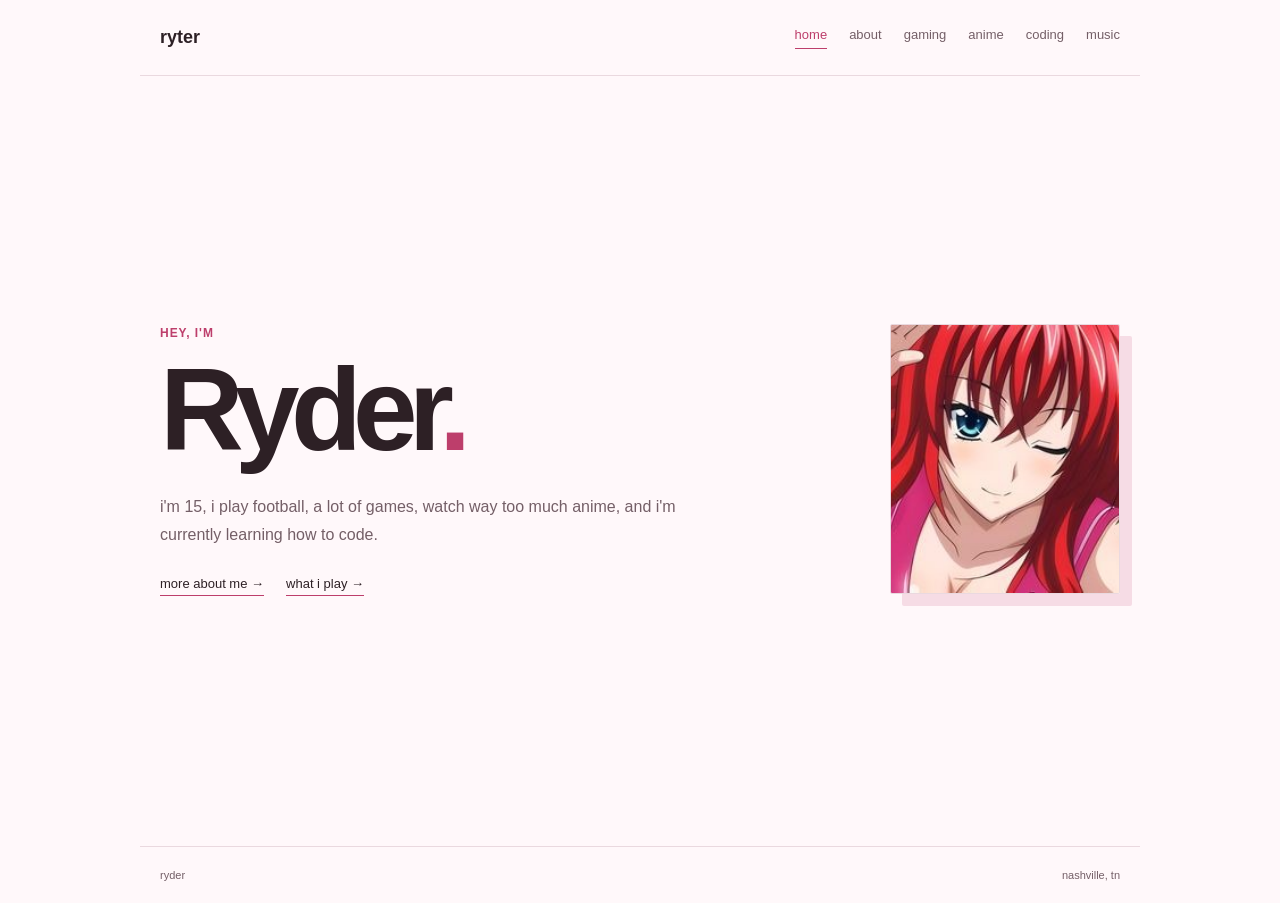
==== index.html @ 26c593de "Refresh site layout" ====
<!DOCTYPE html>
<html lang="en">

<head>
    <meta charset="UTF-8">
    <meta name="viewport" content="width=device-width, initial-scale=1.0">
    <meta name="theme-color" content="#fff8fa">

    <title>Ryder</title>

    <link rel="stylesheet" href="style.css">
</head>

<body>

<header>

    <a class="logo" href="index.html">ryter</a>

    <nav>
        <a class="active" href="index.html">home</a>
        <a href="about.html">about</a>
        <a href="gaming.html">gaming</a>
        <a href="anime.html">anime</a>
        <a href="coding.html">coding</a>
        <a href="music.html">music</a>
    </nav>

</header>


<main class="home">

    <div class="home-left">

        <p class="muted">hey, i'm</p>

        <h1>Ryder<span>.</span></h1>

        <p class="home-text">
            i'm 15, i play football, a lot of games, watch way too much
            anime, and i'm currently learning how to code.
        </p>

        <div class="home-links">
            <a href="about.html">more about me →</a>
            <a href="gaming.html">what i play →</a>
        </div>

    </div>


    <div class="home-right">
        <img src="pfp.png" alt="Ryter" width="170" height="170">
    </div>

</main>


<footer>
    <span>ryder</span>
    <span>nashville, tn</span>
</footer>

</body>
</html>
---- style.css ----
* {
    box-sizing: border-box;
}

:root {
    --background: #fff8fa;
    --ink: #2d2025;
    --muted: #745f67;
    --line: #ead9df;
    --accent: #bd3e6b;
    --accent-soft: #f6dce5;
}

html {
    scroll-behavior: smooth;
    color-scheme: light;
}

body {
    margin: 0;
    overflow-x: hidden;

    background: var(--background);
    color: var(--ink);

    font-family: Arial, Helvetica, sans-serif;
}

a {
    color: inherit;
}




header {
    max-width: 1000px;
    min-height: 76px;

    margin: 0 auto;
    padding: 0 20px;

    display: flex;
    align-items: center;
    justify-content: space-between;

    border-bottom: 1px solid var(--line);
}

.logo {
    color: var(--ink);

    text-decoration: none;

    font-size: 18px;
    font-weight: bold;
}

nav {
    display: flex;
    gap: 22px;
    flex-wrap: wrap;
    justify-content: flex-end;
}

nav a {
    color: var(--muted);
    text-decoration: none;
    font-size: 13px;
    transition: color 0.2s ease, border-color 0.2s ease;
}

nav a:hover,
nav a.active {
    color: var(--accent);
}

nav a.active {
    border-bottom: 1px solid var(--accent);
    padding-bottom: 6px;
}



main {
    max-width: 1000px;

    margin: 0 auto;
    padding: 0 20px;
}




.home {
    min-height: calc(100vh - 130px);

    display: flex;
    align-items: center;
    justify-content: space-between;

    gap: 50px;
}

.home-left {
    position: relative;
    max-width: 620px;
}

.muted {
    margin: 0 0 12px;

    color: var(--accent);

    font-size: 12px;
    font-weight: 600;
    letter-spacing: 0.08em;
    text-transform: uppercase;
}

.home h1 {
    margin: 0;

    color: var(--ink);
    font-size: clamp(4.5rem, 10vw, 7.25rem);
    line-height: 1;

    letter-spacing: -0.075em;
}

.logo {
    letter-spacing: 0;
}

.home h1,
.page h1 {
    font-weight: 700;
    text-wrap: balance;
}

.home h1 span {
    color: var(--accent);
}

.home-text {
    max-width: 540px;

    margin: 25px 0 0;

    color: var(--muted);

    font-size: 16px;
    line-height: 1.7;
}

.home-text,
.page-intro,
.content p,
.anime-text p {
    color: var(--muted);
}

.home-links {
    display: flex;
    flex-wrap: wrap;
    gap: 22px;

    margin-top: 28px;
}

.home-links a {
    padding: 0 0 4px;

    border-bottom: 1px solid var(--accent);
    color: var(--ink);

    text-decoration: none;
    font-size: 13px;

    transition: color 0.2s ease, border-color 0.2s ease;
}

.home-links a:hover {
    color: var(--accent);
}

.home-right {
    position: relative;
}

.home-right img {
    position: relative;

    width: 230px;
    height: 270px;

    object-fit: cover;

    border: 1px solid var(--line);
    border-radius: 2px;
    box-shadow: 12px 12px 0 var(--accent-soft);
}




.page {
    min-height: calc(100vh - 130px);

    padding-top: 76px;
    padding-bottom: 88px;
}

.page-label {
    margin: 0 0 15px;

    color: var(--accent);

    font-size: 13px;
}

.page h1 {
    max-width: 700px;

    margin: 0;

    font-size: clamp(2.6rem, 6vw, 4rem);
    line-height: 1.05;

    letter-spacing: -0.055em;
}

.page h1::after {
    content: "";
    display: block;
    width: 54px;
    height: 2px;
    margin-top: 22px;
    background: var(--accent);
}

.page-intro {
    max-width: 650px;

    margin-top: 22px;

    color: var(--muted);

    font-size: 16px;
    line-height: 1.7;
}

.content {
    max-width: 680px;

    margin-top: 38px;
    padding: 22px 0 0;
    border-top: 1px solid var(--line);
}

.content p:last-child {
    margin-bottom: 0;
}

.content p {
    margin: 0 0 22px;

    color: var(--muted);

    font-size: 16px;
    line-height: 1.8;
}




.quick-info {
    display: grid;

    grid-template-columns: repeat(4, 1fr);

    max-width: 750px;

    margin-top: 55px;

    border-top: 1px solid var(--line);
    border-bottom: 1px solid var(--line);
}

.quick-info div {
    padding: 20px 15px;

    border-right: 1px solid var(--line);
}

.quick-info div:first-child {
    padding-left: 0;
}

.quick-info div:last-child {
    border-right: none;
}

.quick-info span {
    display: block;

    margin-bottom: 8px;

    color: var(--muted);

    font-size: 12px;
}

.quick-info strong {
    font-size: 14px;

    font-weight: normal;
}




.game-list {
    max-width: 720px;

    margin-top: 45px;
}

.game {
    padding: 22px 0;

    border-top: 1px solid var(--line);
}

.game:last-child {
    border-bottom: 1px solid var(--line);
}

.game-title {
    display: flex;

    align-items: baseline;

    gap: 12px;
}

.game h2 {
    margin: 0;

    font-size: 19px;

    color: var(--ink);
    font-weight: 600;
}

.game-title span {
    color: var(--accent);

    font-size: 11px;
}

.game p {
    max-width: 620px;

    margin: 10px 0 0;

    color: var(--muted);

    font-size: 14px;
    line-height: 1.7;
}




.anime-content {
    max-width: 680px;

    margin-top: 40px;
}

.anime-text {
    padding-left: 20px;

    border-left: 2px solid var(--accent-soft);
}

.anime-text p {
    margin: 0 0 20px;

    color: var(--muted);

    font-size: 16px;
    line-height: 1.8;
}

.external-link {
    color: var(--accent);
    text-decoration: none;
    font-size: 13px;
    border-bottom: 1px solid var(--accent);
    padding-bottom: 5px;
}

.external-link:hover {
    color: var(--ink);
}




.languages {
    display: grid;

    grid-template-columns: repeat(2, 1fr);

    gap: 35px;

    max-width: 700px;

    margin-top: 50px;
}

.languages div {
    padding-top: 18px;

    border-top: 1px solid var(--line);
}

.languages span {
    color: var(--accent);

    font-size: 11px;
}

.languages strong {
    display: block;

    margin-top: 12px;

    color: var(--ink);

    font-size: 18px;

    font-weight: normal;
}

.languages p {
    margin: 8px 0 0;

    color: var(--muted);

    font-size: 14px;
    line-height: 1.6;
}




footer {
    max-width: 1000px;

    margin: 0 auto;
    padding: 22px 20px;

    display: flex;
    justify-content: space-between;

    border-top: 1px solid var(--line);

    color: var(--muted);

    font-size: 11px;
}

a:focus-visible {
    outline: 2px solid var(--accent);
    outline-offset: 4px;
    border-radius: 4px;
}

@media (max-width: 700px) {

    header {
        height: auto;
        min-height: 0;
        padding: 0 18px;
        align-items: flex-start;
        flex-direction: column;
        justify-content: center;
        gap: 14px;
    }

    nav {
        width: 100%;
        justify-content: flex-start;
        gap: 10px 18px;
    }

    nav a {
        font-size: 12px;
    }

    main {
        padding: 0 18px;
    }

    .home {
        min-height: auto;

        padding: 64px 0 72px;

        flex-direction: column;
        align-items: flex-start;
        gap: 38px;
    }

    .home-right img {
        width: 170px;
        height: 196px;
    }

    .home h1 {
        font-size: clamp(4rem, 17vw, 5rem);
    }

    .page {
        min-height: auto;
        padding-top: 52px;
        padding-bottom: 64px;
    }

    .page h1 {
        font-size: clamp(2.3rem, 10vw, 2.8rem);
    }

    .quick-info {
        grid-template-columns: repeat(2, 1fr);
    }

    .quick-info div {
        border-bottom: 1px solid var(--line);
    }

    .quick-info div:nth-child(2) {
        border-right: none;
    }

    .languages {
        grid-template-columns: 1fr;

        gap: 25px;
    }

    footer {
        padding: 22px 18px;
    }

    .content {
        padding-top: 18px;
    }
}

@media (prefers-reduced-motion: reduce) {
    html {
        scroll-behavior: auto;
    }

    *,
    *::before,
    *::after {
        transition-duration: 0.01ms !important;
    }
}
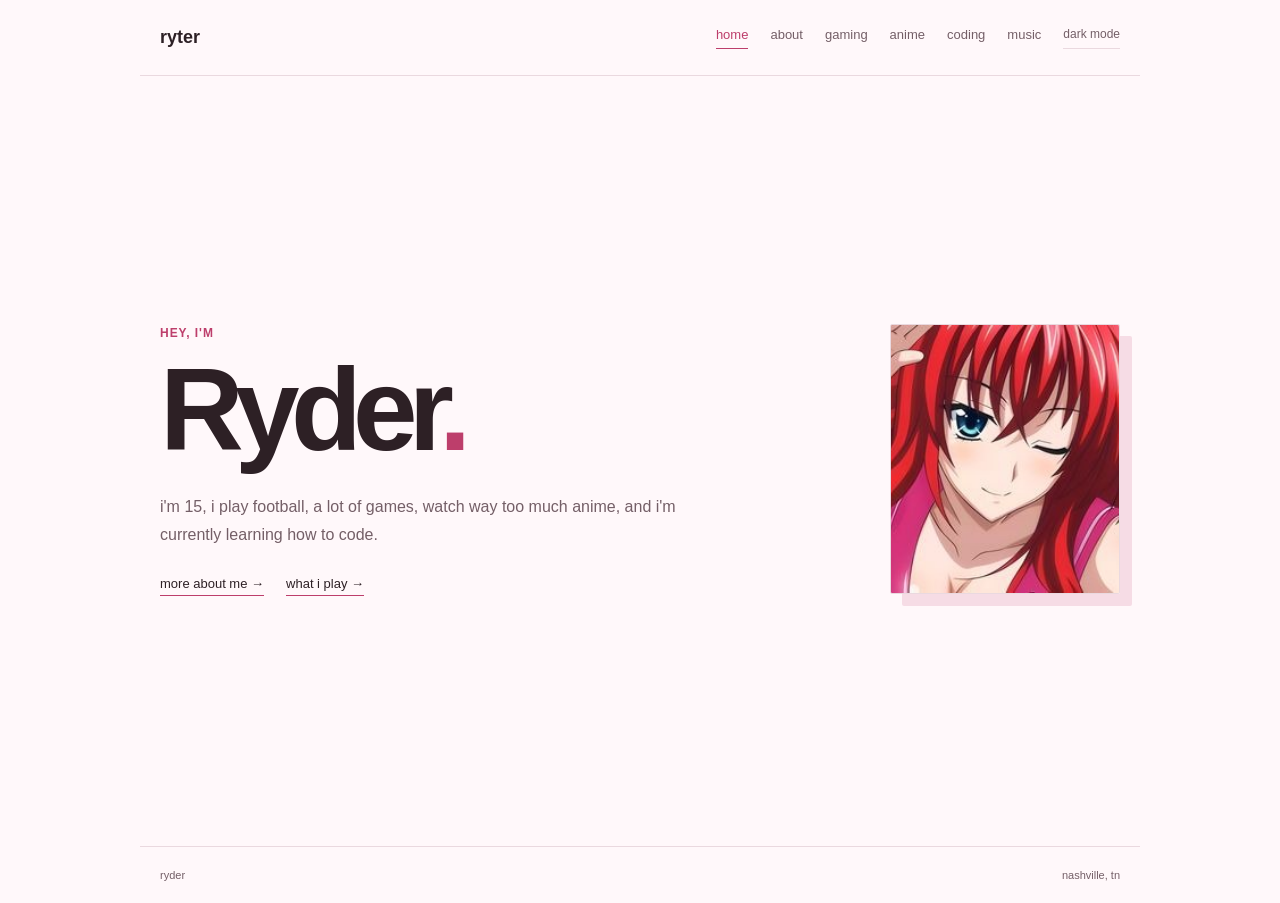
==== commit 86704592: "Add theme toggle" ====
--- a/index.html
+++ b/index.html
@@ -9,6 +9,7 @@
     <title>Ryder</title>
 
     <link rel="stylesheet" href="style.css">
+    <script src="script.js" defer></script>
 </head>
 
 <body>
@@ -24,6 +25,7 @@
         <a href="anime.html">anime</a>
         <a href="coding.html">coding</a>
         <a href="music.html">music</a>
+        <button class="theme-toggle" type="button" aria-label="Switch to dark theme" aria-pressed="false">dark mode</button>
     </nav>
 
 </header>
--- a/style.css
+++ b/style.css
@@ -11,6 +11,16 @@
     --accent-soft: #f6dce5;
 }
 
+:root[data-theme="dark"] {
+    color-scheme: dark;
+    --background: #171216;
+    --ink: #f4e8ec;
+    --muted: #c4abb4;
+    --line: #403038;
+    --accent: #f39ab8;
+    --accent-soft: #3b2630;
+}
+
 html {
     scroll-behavior: smooth;
     color-scheme: light;
@@ -78,6 +88,23 @@
 nav a.active {
     border-bottom: 1px solid var(--accent);
     padding-bottom: 6px;
+}
+
+.theme-toggle {
+    padding: 0 0 6px;
+    border: 0;
+    border-bottom: 1px solid var(--line);
+    background: transparent;
+    color: var(--muted);
+    font: inherit;
+    font-size: 12px;
+    cursor: pointer;
+    transition: color 0.2s ease, border-color 0.2s ease;
+}
+
+.theme-toggle:hover {
+    border-color: var(--accent);
+    color: var(--accent);
 }
 
 
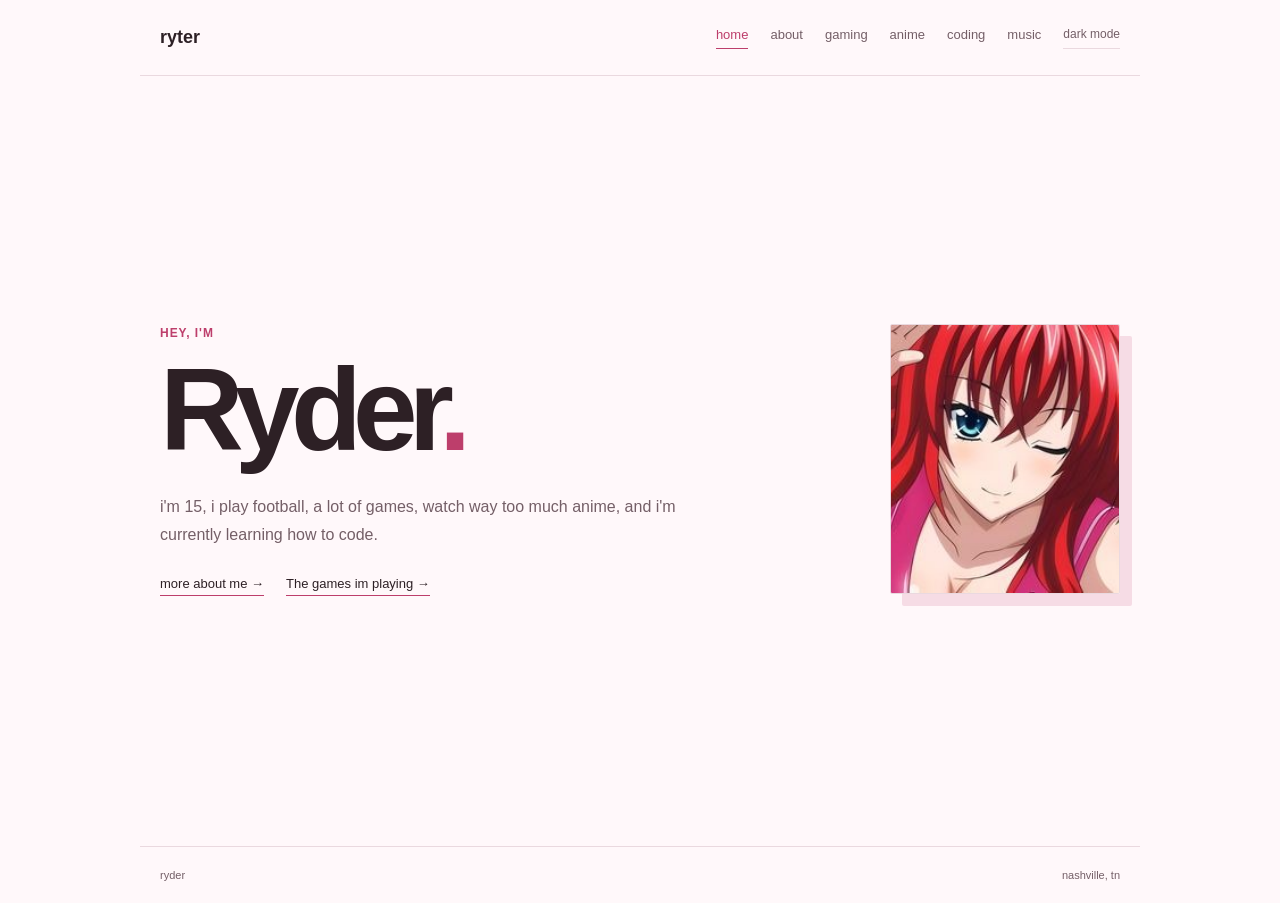
==== commit 64529d7d: "Update gaming link text for clarity" ====
--- a/index.html
+++ b/index.html
@@ -46,7 +46,7 @@
 
         <div class="home-links">
             <a href="about.html">more about me →</a>
-            <a href="gaming.html">what i play →</a>
+            <a href="gaming.html">The games im playing →</a>
         </div>
 
     </div>
@@ -65,4 +65,4 @@
 </footer>
 
 </body>
-</html>+</html>
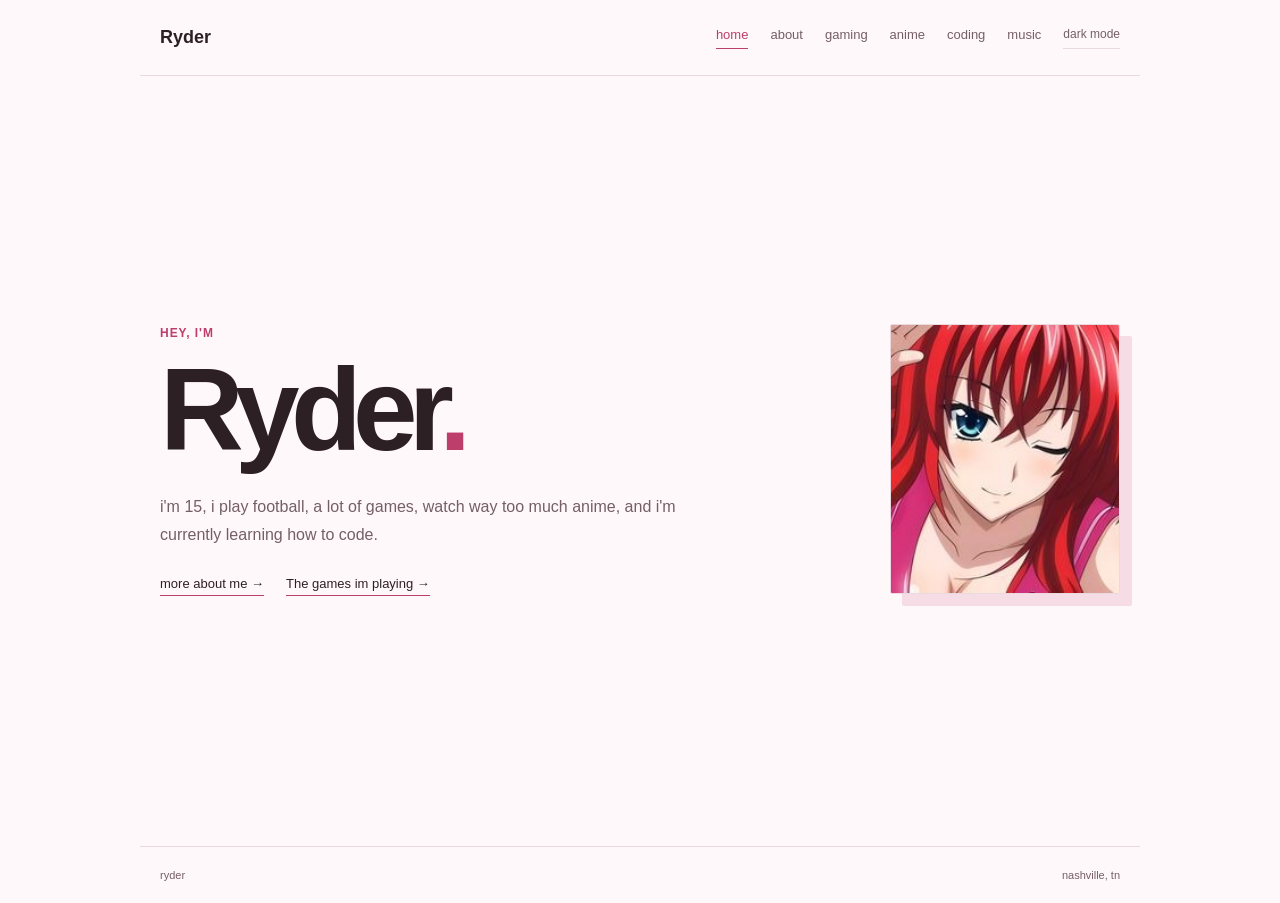
==== commit e180d9ee: "Update index.html" ====
--- a/index.html
+++ b/index.html
@@ -16,7 +16,7 @@
 
 <header>
 
-    <a class="logo" href="index.html">ryter</a>
+    <a class="logo" href="index.html">Ryder</a>
 
     <nav>
         <a class="active" href="index.html">home</a>
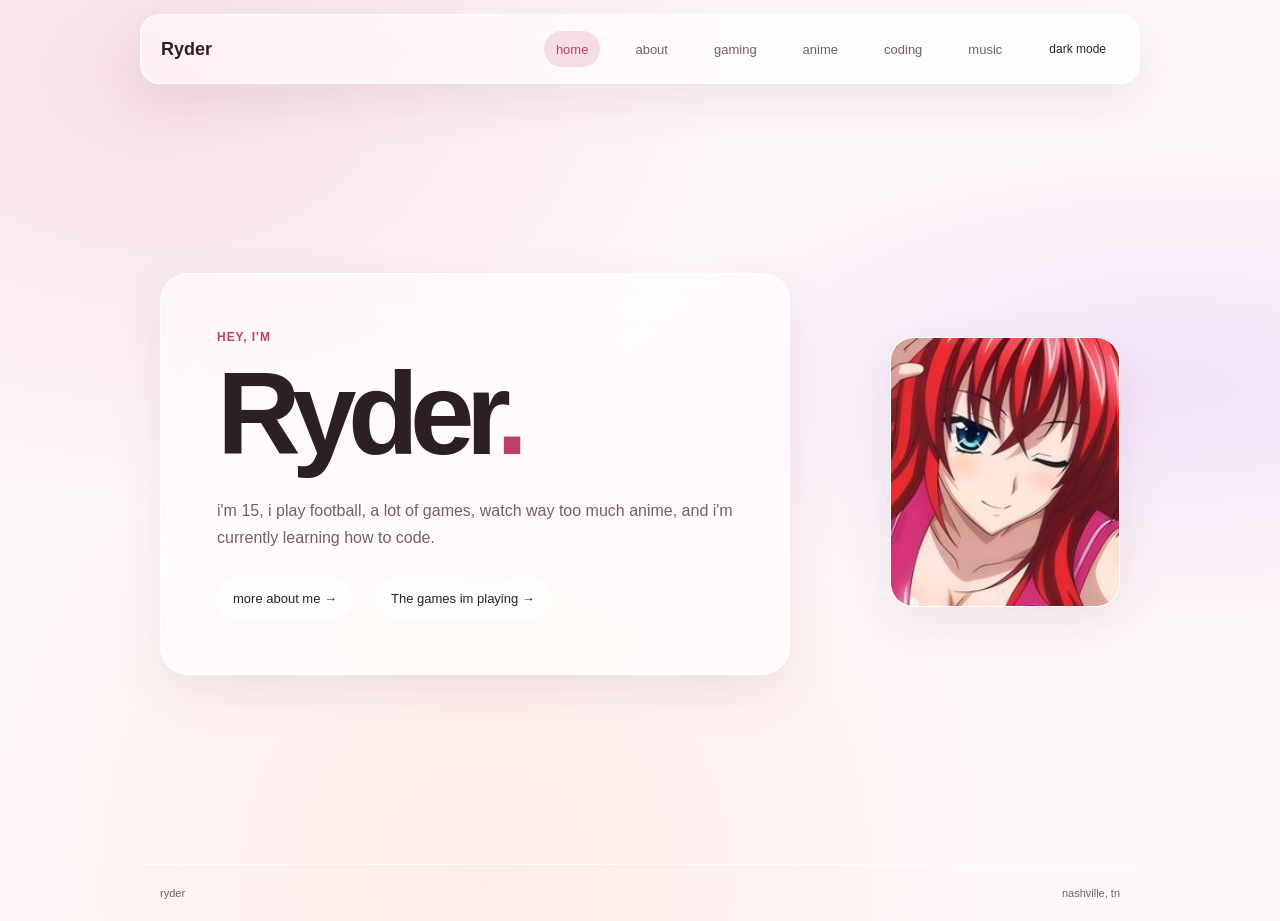
==== commit 195e1b64: "Add page descriptions" ====
--- a/index.html
+++ b/index.html
@@ -5,6 +5,7 @@
     <meta charset="UTF-8">
     <meta name="viewport" content="width=device-width, initial-scale=1.0">
     <meta name="theme-color" content="#fff8fa">
+    <meta name="description" content="I'm Ryder. I play football, games, watch anime, and I'm learning to code.">
 
     <title>Ryder</title>
 
--- a/style.css
+++ b/style.css
@@ -9,6 +9,9 @@
     --line: #ead9df;
     --accent: #bd3e6b;
     --accent-soft: #f6dce5;
+    --glass: rgba(255, 255, 255, 0.58);
+    --glass-edge: rgba(255, 255, 255, 0.82);
+    --glass-shadow: 0 18px 50px rgba(95, 46, 64, 0.1);
 }
 
 :root[data-theme="dark"] {
@@ -19,6 +22,9 @@
     --line: #403038;
     --accent: #f39ab8;
     --accent-soft: #3b2630;
+    --glass: rgba(39, 27, 34, 0.68);
+    --glass-edge: rgba(255, 255, 255, 0.12);
+    --glass-shadow: 0 18px 50px rgba(0, 0, 0, 0.22);
 }
 
 html {
@@ -29,8 +35,13 @@
 body {
     margin: 0;
     overflow-x: hidden;
-
-    background: var(--background);
+    min-height: 100vh;
+
+    background:
+        radial-gradient(ellipse at 12% 8%, rgba(246, 220, 229, 0.9), transparent 36rem),
+        radial-gradient(ellipse at 92% 42%, rgba(234, 215, 247, 0.66), transparent 34rem),
+        radial-gradient(ellipse at 38% 96%, rgba(255, 230, 222, 0.65), transparent 32rem),
+        var(--background);
     color: var(--ink);
 
     font-family: Arial, Helvetica, sans-serif;
@@ -44,17 +55,26 @@
 
 
 header {
+    position: sticky;
+    top: 14px;
+    z-index: 5;
+    width: calc(100% - 40px);
     max-width: 1000px;
-    min-height: 76px;
-
-    margin: 0 auto;
-    padding: 0 20px;
+    min-height: 70px;
+
+    margin: 14px auto 0;
+    padding: 12px 20px;
 
     display: flex;
     align-items: center;
     justify-content: space-between;
 
-    border-bottom: 1px solid var(--line);
+    border: 1px solid var(--glass-edge);
+    border-radius: 20px;
+    background: var(--glass);
+    box-shadow: var(--glass-shadow);
+    -webkit-backdrop-filter: blur(20px) saturate(150%);
+    backdrop-filter: blur(20px) saturate(150%);
 }
 
 .logo {
@@ -68,12 +88,17 @@
 
 nav {
     display: flex;
+    align-items: center;
     gap: 22px;
     flex-wrap: wrap;
     justify-content: flex-end;
 }
 
 nav a {
+    display: inline-flex;
+    align-items: center;
+    min-height: 38px;
+    padding: 0 12px;
     color: var(--muted);
     text-decoration: none;
     font-size: 13px;
@@ -86,25 +111,27 @@
 }
 
 nav a.active {
-    border-bottom: 1px solid var(--accent);
-    padding-bottom: 6px;
+    border: 1px solid var(--glass-edge);
+    border-radius: 999px;
+    background: var(--accent-soft);
 }
 
 .theme-toggle {
-    padding: 0 0 6px;
-    border: 0;
-    border-bottom: 1px solid var(--line);
-    background: transparent;
-    color: var(--muted);
+    min-height: 38px;
+    padding: 0 12px;
+    border: 1px solid var(--glass-edge);
+    border-radius: 999px;
+    background: var(--glass);
+    color: var(--ink);
     font: inherit;
     font-size: 12px;
     cursor: pointer;
-    transition: color 0.2s ease, border-color 0.2s ease;
+    transition: color 0.2s ease, background 0.2s ease, transform 0.2s ease;
 }
 
 .theme-toggle:hover {
-    border-color: var(--accent);
-    color: var(--accent);
+    color: var(--accent);
+    transform: translateY(-1px);
 }
 
 
@@ -120,18 +147,25 @@
 
 
 .home {
-    min-height: calc(100vh - 130px);
+    min-height: calc(100vh - 120px);
 
     display: flex;
     align-items: center;
-    justify-content: space-between;
-
-    gap: 50px;
+    justify-content: center;
+
+    gap: clamp(36px, 8vw, 100px);
 }
 
 .home-left {
     position: relative;
-    max-width: 620px;
+    max-width: 650px;
+    padding: clamp(28px, 5vw, 56px);
+    border: 1px solid var(--glass-edge);
+    border-radius: 28px;
+    background: var(--glass);
+    box-shadow: var(--glass-shadow);
+    -webkit-backdrop-filter: blur(22px) saturate(145%);
+    backdrop-filter: blur(22px) saturate(145%);
 }
 
 .muted {
@@ -196,19 +230,22 @@
 }
 
 .home-links a {
-    padding: 0 0 4px;
-
-    border-bottom: 1px solid var(--accent);
+    padding: 11px 15px;
+    border: 1px solid var(--glass-edge);
+    border-radius: 999px;
+    background: var(--glass);
     color: var(--ink);
 
     text-decoration: none;
     font-size: 13px;
 
-    transition: color 0.2s ease, border-color 0.2s ease;
+    transition: color 0.2s ease, border-color 0.2s ease, transform 0.2s ease;
 }
 
 .home-links a:hover {
     color: var(--accent);
+    border-color: var(--accent);
+    transform: translateY(-2px);
 }
 
 .home-right {
@@ -223,9 +260,9 @@
 
     object-fit: cover;
 
-    border: 1px solid var(--line);
-    border-radius: 2px;
-    box-shadow: 12px 12px 0 var(--accent-soft);
+    border: 1px solid var(--glass-edge);
+    border-radius: 24px;
+    box-shadow: var(--glass-shadow);
 }
 
 
@@ -281,8 +318,13 @@
     max-width: 680px;
 
     margin-top: 38px;
-    padding: 22px 0 0;
-    border-top: 1px solid var(--line);
+    padding: 26px;
+    border: 1px solid var(--glass-edge);
+    border-radius: 22px;
+    background: var(--glass);
+    box-shadow: var(--glass-shadow);
+    -webkit-backdrop-filter: blur(18px) saturate(140%);
+    backdrop-filter: blur(18px) saturate(140%);
 }
 
 .content p:last-child {
@@ -351,16 +393,26 @@
     max-width: 720px;
 
     margin-top: 45px;
+    display: grid;
+    grid-template-columns: repeat(2, minmax(0, 1fr));
+    gap: 16px;
 }
 
 .game {
-    padding: 22px 0;
-
-    border-top: 1px solid var(--line);
-}
-
-.game:last-child {
-    border-bottom: 1px solid var(--line);
+    min-height: 150px;
+    padding: 22px;
+    border: 1px solid var(--glass-edge);
+    border-radius: 20px;
+    background: var(--glass);
+    box-shadow: var(--glass-shadow);
+    -webkit-backdrop-filter: blur(16px) saturate(135%);
+    backdrop-filter: blur(16px) saturate(135%);
+    transition: transform 0.2s ease, border-color 0.2s ease;
+}
+
+.game:hover {
+    transform: translateY(-3px);
+    border-color: var(--accent);
 }
 
 .game-title {
@@ -407,9 +459,13 @@
 }
 
 .anime-text {
-    padding-left: 20px;
-
-    border-left: 2px solid var(--accent-soft);
+    padding: 26px;
+    border: 1px solid var(--glass-edge);
+    border-radius: 22px;
+    background: var(--glass);
+    box-shadow: var(--glass-shadow);
+    -webkit-backdrop-filter: blur(18px) saturate(140%);
+    backdrop-filter: blur(18px) saturate(140%);
 }
 
 .anime-text p {
@@ -425,8 +481,11 @@
     color: var(--accent);
     text-decoration: none;
     font-size: 13px;
-    border-bottom: 1px solid var(--accent);
-    padding-bottom: 5px;
+    display: inline-block;
+    padding: 10px 13px;
+    border: 1px solid var(--glass-edge);
+    border-radius: 999px;
+    background: var(--glass);
 }
 
 .external-link:hover {
@@ -441,7 +500,7 @@
 
     grid-template-columns: repeat(2, 1fr);
 
-    gap: 35px;
+    gap: 16px;
 
     max-width: 700px;
 
@@ -449,9 +508,18 @@
 }
 
 .languages div {
-    padding-top: 18px;
-
-    border-top: 1px solid var(--line);
+    padding: 20px;
+    border: 1px solid var(--glass-edge);
+    border-radius: 18px;
+    background: var(--glass);
+    box-shadow: var(--glass-shadow);
+    -webkit-backdrop-filter: blur(15px) saturate(135%);
+    backdrop-filter: blur(15px) saturate(135%);
+    transition: transform 0.2s ease;
+}
+
+.languages div:hover {
+    transform: translateY(-2px);
 }
 
 .languages span {
@@ -493,7 +561,7 @@
     display: flex;
     justify-content: space-between;
 
-    border-top: 1px solid var(--line);
+    border-top: 1px solid var(--glass-edge);
 
     color: var(--muted);
 
@@ -511,7 +579,8 @@
     header {
         height: auto;
         min-height: 0;
-        padding: 0 18px;
+        width: calc(100% - 36px);
+        padding: 12px 18px;
         align-items: flex-start;
         flex-direction: column;
         justify-content: center;
@@ -583,8 +652,43 @@
         padding: 22px 18px;
     }
 
+    .home {
+        gap: 28px;
+    }
+
+    .home-left {
+        padding: 26px;
+        border-radius: 22px;
+    }
+
+    .home-right img {
+        width: 150px;
+        height: 176px;
+        border-radius: 18px;
+    }
+
+    .game-list {
+        grid-template-columns: 1fr;
+        gap: 12px;
+    }
+
+    .game {
+        min-height: 0;
+        padding: 20px;
+    }
+
     .content {
-        padding-top: 18px;
+        padding: 20px;
+        border-radius: 18px;
+    }
+
+    .anime-text {
+        padding: 20px;
+        border-radius: 18px;
+    }
+
+    .languages div {
+        padding: 18px;
     }
 }
 
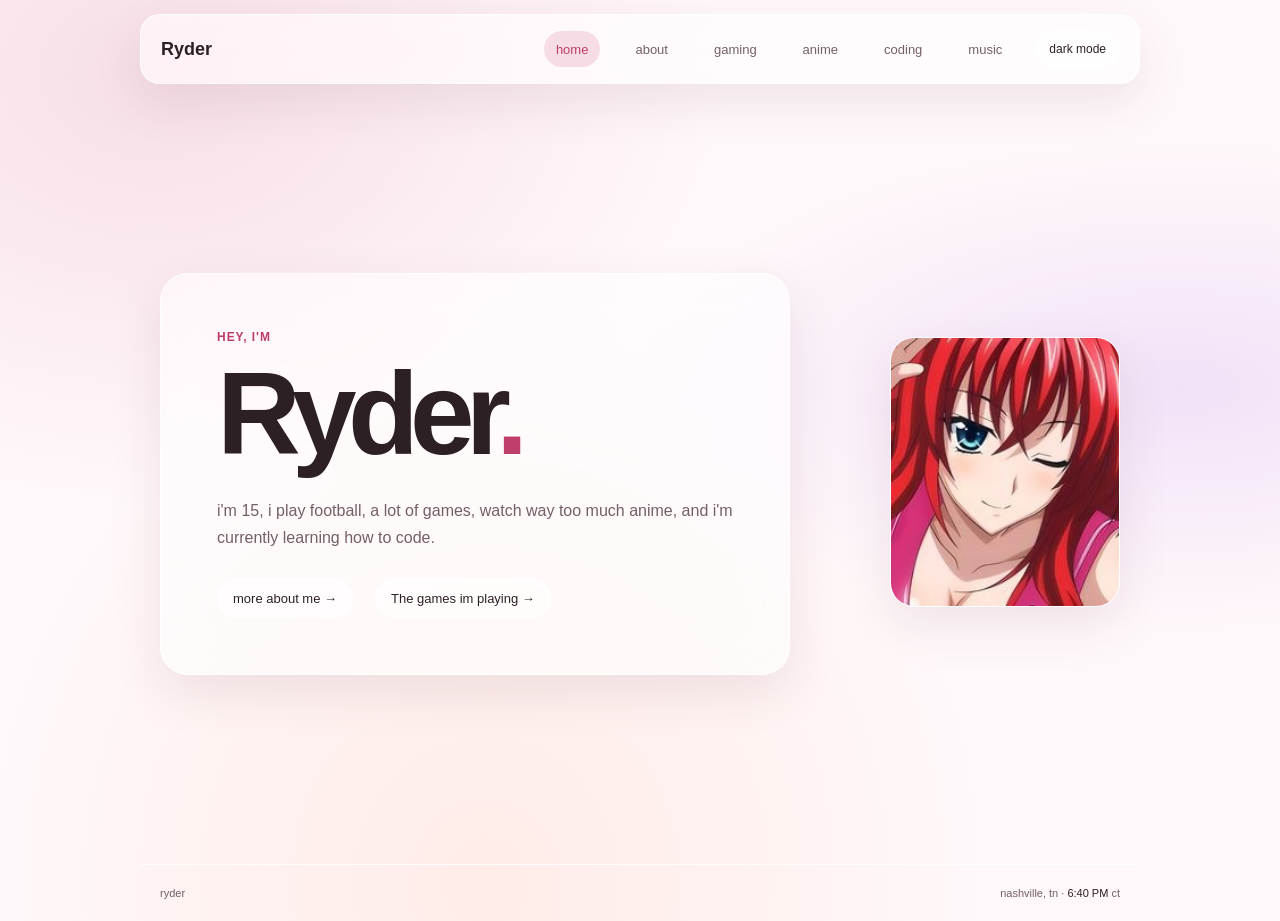
==== commit d15e2ede: "Show Nashville local time" ====
--- a/index.html
+++ b/index.html
@@ -10,17 +10,20 @@
     <title>Ryder</title>
 
     <link rel="stylesheet" href="style.css">
+    <link rel="icon" href="favicon.svg" type="image/svg+xml">
     <script src="script.js" defer></script>
 </head>
 
 <body>
 
+<a class="skip-link" href="#main-content">skip to content</a>
+
 <header>
 
     <a class="logo" href="index.html">Ryder</a>
 
-    <nav>
-        <a class="active" href="index.html">home</a>
+    <nav aria-label="Main navigation">
+        <a class="active" href="index.html" aria-current="page">home</a>
         <a href="about.html">about</a>
         <a href="gaming.html">gaming</a>
         <a href="anime.html">anime</a>
@@ -32,7 +35,7 @@
 </header>
 
 
-<main class="home">
+<main class="home" id="main-content">
 
     <div class="home-left">
 
@@ -62,7 +65,7 @@
 
 <footer>
     <span>ryder</span>
-    <span>nashville, tn</span>
+    <span>nashville, tn · <time class="local-time" id="local-time" datetime="">--:--</time> ct</span>
 </footer>
 
 </body>
--- a/style.css
+++ b/style.css
@@ -51,6 +51,22 @@
     color: inherit;
 }
 
+.skip-link {
+    position: fixed;
+    top: 12px;
+    left: 12px;
+    z-index: 10;
+    padding: 10px 14px;
+    transform: translateY(-160%);
+    border: 1px solid var(--glass-edge);
+    border-radius: 12px;
+    background: var(--background);
+    color: var(--ink);
+}
+
+.skip-link:focus {
+    transform: translateY(0);
+}
 
 
 
@@ -141,6 +157,7 @@
 
     margin: 0 auto;
     padding: 0 20px;
+    scroll-margin-top: 110px;
 }
 
 
@@ -398,6 +415,49 @@
     gap: 16px;
 }
 
+.game-search {
+    max-width: 720px;
+    margin-top: 30px;
+    display: grid;
+    grid-template-columns: 1fr auto;
+    gap: 8px 14px;
+    align-items: center;
+}
+
+.game-search label {
+    color: var(--muted);
+    font-size: 13px;
+}
+
+.game-search input {
+    grid-column: 1 / -1;
+    width: 100%;
+    min-height: 46px;
+    padding: 0 15px;
+    border: 1px solid var(--glass-edge);
+    border-radius: 14px;
+    background: var(--glass);
+    color: var(--ink);
+    font: inherit;
+}
+
+.game-search input::placeholder {
+    color: var(--muted);
+    opacity: 0.75;
+}
+
+.game-search input:focus-visible {
+    outline: 2px solid var(--accent);
+    outline-offset: 2px;
+}
+
+.game-search p {
+    grid-column: 1 / -1;
+    margin: 0;
+    color: var(--muted);
+    font-size: 12px;
+}
+
 .game {
     min-height: 150px;
     padding: 22px;
@@ -408,6 +468,10 @@
     -webkit-backdrop-filter: blur(16px) saturate(135%);
     backdrop-filter: blur(16px) saturate(135%);
     transition: transform 0.2s ease, border-color 0.2s ease;
+}
+
+.game[hidden] {
+    display: none;
 }
 
 .game:hover {
@@ -518,6 +582,10 @@
     transition: transform 0.2s ease;
 }
 
+.languages [hidden] {
+    display: none;
+}
+
 .languages div:hover {
     transform: translateY(-2px);
 }
@@ -549,6 +617,40 @@
     line-height: 1.6;
 }
 
+.genre-filter {
+    display: flex;
+    flex-wrap: wrap;
+    gap: 10px;
+    margin-top: 24px;
+}
+
+.genre-filter button {
+    padding: 9px 13px;
+    border: 1px solid var(--glass-edge);
+    border-radius: 999px;
+    background: var(--glass);
+    color: var(--muted);
+    font: inherit;
+    font-size: 13px;
+    cursor: pointer;
+}
+
+.genre-filter button[aria-pressed="true"] {
+    border-color: var(--accent);
+    background: var(--accent-soft);
+    color: var(--ink);
+}
+
+.genre-filter button:focus-visible {
+    outline: 2px solid var(--accent);
+    outline-offset: 2px;
+}
+
+.genre-count {
+    color: var(--muted);
+    font-size: 12px;
+}
+
 
 
 
@@ -566,6 +668,11 @@
     color: var(--muted);
 
     font-size: 11px;
+}
+
+.local-time {
+    color: var(--ink);
+    font-variant-numeric: tabular-nums;
 }
 
 a:focus-visible {
